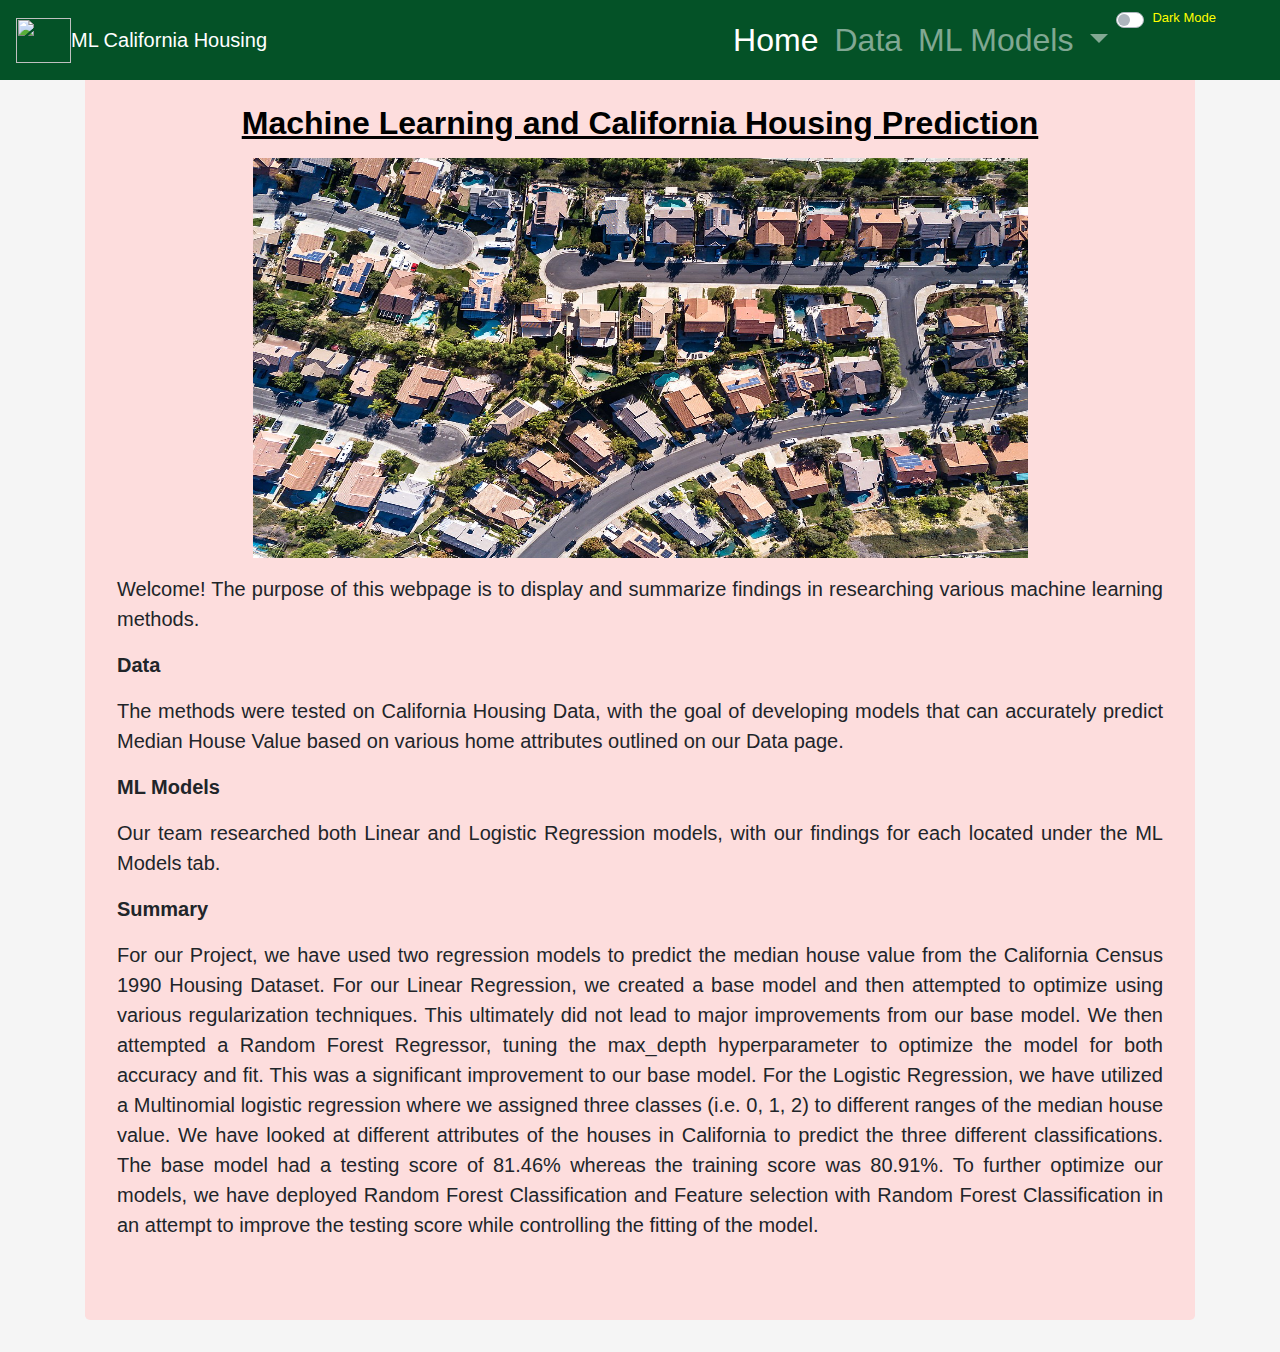
==== index.html @ 43435b26 "Merge branch 'main' of github.com:ericjbutton/california-housing-ML" ====
<!DOCTYPE html>
<html lang="en-us">

<head>
  <link rel="icon" href="Images/House_icon.png"
  <meta charset="UTF-8">
  <title>California Housing Machine Learning</title>

 <!-- Bring in our bootstrap stylesheet -->

 
<link rel="stylesheet" href="https://stackpath.bootstrapcdn.com/bootstrap/4.3.1/css/bootstrap.min.css" integrity="sha384-ggOyR0iXCbMQv3Xipma34MD+dH/1fQ784/j6cY/iJTQUOhcWr7x9JvoRxT2MZw1T" crossorigin="anonymous">

 <script src="https://code.jquery.com/jquery-3.3.1.slim.min.js" integrity="sha384-q8i/X+965DzO0rT7abK41JStQIAqVgRVzpbzo5smXKp4YfRvH+8abtTE1Pi6jizo" crossorigin="anonymous"></script>
 <script src="https://cdnjs.cloudflare.com/ajax/libs/popper.js/1.14.7/umd/popper.min.js" integrity="sha384-UO2eT0CpHqdSJQ6hJty5KVphtPhzWj9WO1clHTMGa3JDZwrnQq4sF86dIHNDz0W1" crossorigin="anonymous"></script>
 <script src="https://stackpath.bootstrapcdn.com/bootstrap/4.3.1/js/bootstrap.min.js" integrity="sha384-JjSmVgyd0p3pXB1rRibZUAYoIIy6OrQ6VrjIEaFf/nJGzIxFDsf4x0xIM+B07jRM" crossorigin="anonymous"></script>

 <link rel="stylesheet" href="html_files/style.css">
</head>

<body>
    <nav class="navbar fixed-top navbar-expand-lg navbar-dark">
      <img src="Images/california-flag-acegif-1.gif" height="45" width="55">
        <a class="navbar-brand" href="index.html">ML California Housing</a>
        <button class="navbar-toggler" type="button" data-toggle="collapse" data-target="#navbarColor01" aria-controls="navbarColor01" aria-expanded="false" aria-label="Toggle navigation">
          <span class="navbar-toggler-icon"></span>
        </button>      
      
        <div class="collapse navbar-collapse" id="navbarColor01">
          <ul class="navbar-nav ml-auto">
            <li class="nav-item active">
              <a class="nav-link" href="index.html"> Home <span class="sr-only">(current)</span></a>
            </li>
            <li class="nav-item">
                <a class="nav-link" href="html_files/data.html">Data</a>
              </li>
            <li class="nav-item dropdown">
                <a class="nav-link dropdown-toggle" href="#" id="navbarDropdown" role="button" data-toggle="dropdown" aria-haspopup="true" aria-expanded="false">
                  ML Models
                </a>
                <div class="dropdown-menu" aria-labelledby="navbarDropdown">
                  <a class="dropdown-item" href="html_files/logistic.html">Logistic Regression </a>
                  <a class="dropdown-item" href="html_files/linear_regression.html">Linear Regression</a>
                  
                </div>
              </li>
              <div class="custom-control custom-switch mr-5">
                <input type="checkbox" class="custom-control-input" id="selector">
                <label class="custom-control-label" for="selector">Dark Mode</label>
              </div>
          </ul>
          </div>
        </nav>
  <div class="container">


  
      <!-- Row 1 -->
      <div class="row">
        <div class="col-12 col-sm-12 col-md-12">
            <div class="jumbotron">
              <h1><strong>Machine Learning and California Housing Prediction</strong></h1>
              <p> <center> <img src="Images/California_housing.jpg" height="400" width="775"></center></p>
              <p>Welcome! The purpose of this webpage is to display and summarize findings in researching various machine learning methods.</p>
              <p><strong>Data</strong></p>
              <p>The methods were tested on California Housing Data, with the goal of developing models that can accurately predict Median House Value based on various home attributes outlined on our Data page.</p>
              <p><strong>ML Models</strong></p>
              <p>Our team researched both Linear and Logistic Regression models, with our findings for each located under the ML Models tab.</p>
              <p><strong>Summary</strong></p>
              <p>For our Project, we have used two regression models to predict the median house value from the California Census 1990 Housing Dataset. For our Linear Regression, we created a base model and then attempted to optimize using various regularization techniques. This ultimately did not lead to major improvements from our base model.
                We then attempted a Random Forest Regressor, tuning the max_depth hyperparameter to optimize the model for both accuracy and fit. This was a significant improvement to our base model. For the Logistic Regression, we have utilized a Multinomial logistic regression where we assigned three classes (i.e. 0, 1, 2) to different ranges of the median house value. We have looked at different attributes of the houses in California to predict the three different classifications. The base model had a testing score of 81.46% whereas the training score was 80.91%. To further optimize our models, we have deployed Random Forest Classification and Feature selection with Random Forest Classification in an attempt to improve the testing score while controlling the fitting of the model.  
              </p>
        </div>
    </div>
      </div>
      </div>

      <script>
        $(document).ready(function(){
          $("#selector").change(function(){
            $("body").toggleClass("bg-secondary");
            $(".custom-control-label").toggleClass("text-white");
            $("h1").toggleClass("text-white");
            $("p").toggleClass("text-white");
            $(".jumbotron").toggleClass("bg-dark");
          });
        });
      </script>
</body>
</html>
---- html_files/style.css ----
body{
    background-color: whitesmoke;
}

.container{
    padding-top: 40px;
}

h1{
    color: black;
    font-size: 200%;
    font-weight: bold;
    text-decoration: underline;
    text-align: center;
}

h2{
    font-size: 175%;
    font-weight: bold;
    text-decoration: underline;
}

p{
    font-size: 125%;
    text-align: justify;
}

.col-xl-3{
    text-align: center;
    border: 30px;
    padding: 10px;
}

.col-lg-4{
    text-align: left;
}

.col-lg-6{
    text-align: center;
}

.col-lg-10{
    text-align: center;
}

.img-responsive{
    border: 20px;
    box-shadow: 10px 10px 5px lightslategray;
}


#a1{
    box-shadow: 10px 10px 5px lightslategray;
    position: relative;
}

#a2{
    text-align: center;
    margin-left: 40px;
    margin-right: 20px;
}

#a3{
    color: rgb(2, 2, 182);
    margin: auto;
    text-align: center;
}

#a4{
    margin: 10px;
}

.button{
    align-items: center;
}


.navbar{
    text-align: right;
    background-color: rgb(4, 82, 39);
    color: rgb(51, 131, 250);
    font-size: xx-large;  
}

.navbar-brand{
    
}

#a0{
    color: rgb(51, 131, 250);
    font-size: large;
}

.nav-link:hover{
    color: greenyellow;
}

th {
    border: 2px solid black;
    text-align: center;
    padding: 10px;
    color: white;
    background: black
}

td {
    border: 2px solid black;
    text-align: center;
    padding: 10px;
    background: white;
  }

  .custom-control{
    text-align: center;
    color: yellow;
    font-size: small
  }

  .jumbotron{
    background-color: rgb(253, 221, 221)
  }
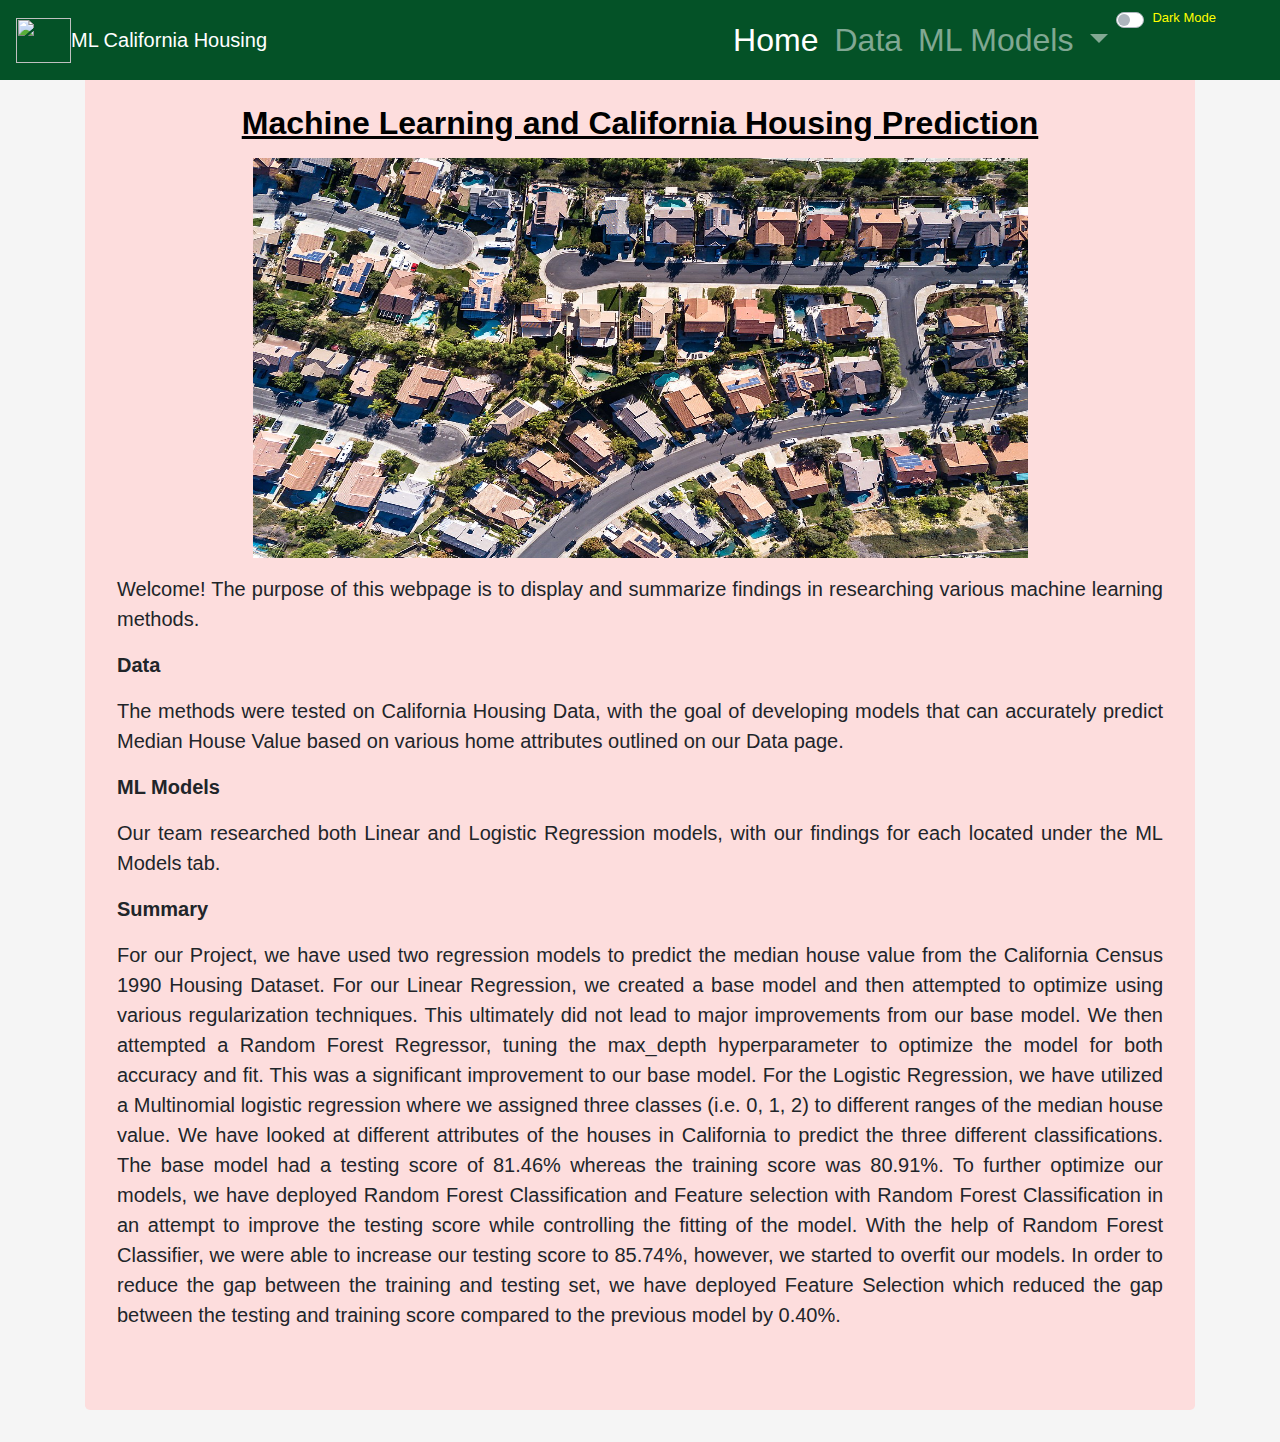
==== commit 78343619: "change" ====
--- a/index.html
+++ b/index.html
@@ -68,7 +68,7 @@
               <p>Our team researched both Linear and Logistic Regression models, with our findings for each located under the ML Models tab.</p>
               <p><strong>Summary</strong></p>
               <p>For our Project, we have used two regression models to predict the median house value from the California Census 1990 Housing Dataset. For our Linear Regression, we created a base model and then attempted to optimize using various regularization techniques. This ultimately did not lead to major improvements from our base model.
-                We then attempted a Random Forest Regressor, tuning the max_depth hyperparameter to optimize the model for both accuracy and fit. This was a significant improvement to our base model. For the Logistic Regression, we have utilized a Multinomial logistic regression where we assigned three classes (i.e. 0, 1, 2) to different ranges of the median house value. We have looked at different attributes of the houses in California to predict the three different classifications. The base model had a testing score of 81.46% whereas the training score was 80.91%. To further optimize our models, we have deployed Random Forest Classification and Feature selection with Random Forest Classification in an attempt to improve the testing score while controlling the fitting of the model.  
+                We then attempted a Random Forest Regressor, tuning the max_depth hyperparameter to optimize the model for both accuracy and fit. This was a significant improvement to our base model. For the Logistic Regression, we have utilized a Multinomial logistic regression where we assigned three classes (i.e. 0, 1, 2) to different ranges of the median house value. We have looked at different attributes of the houses in California to predict the three different classifications. The base model had a testing score of 81.46% whereas the training score was 80.91%. To further optimize our models, we have deployed Random Forest Classification and Feature selection with Random Forest Classification in an attempt to improve the testing score while controlling the fitting of the model. With the help of Random Forest Classifier, we were able to increase our testing score to 85.74%, however, we started to overfit our models. In order to reduce the gap between the training and testing set, we have deployed Feature Selection which reduced the gap between the testing and training score compared to the previous model by 0.40%.
               </p>
         </div>
     </div>
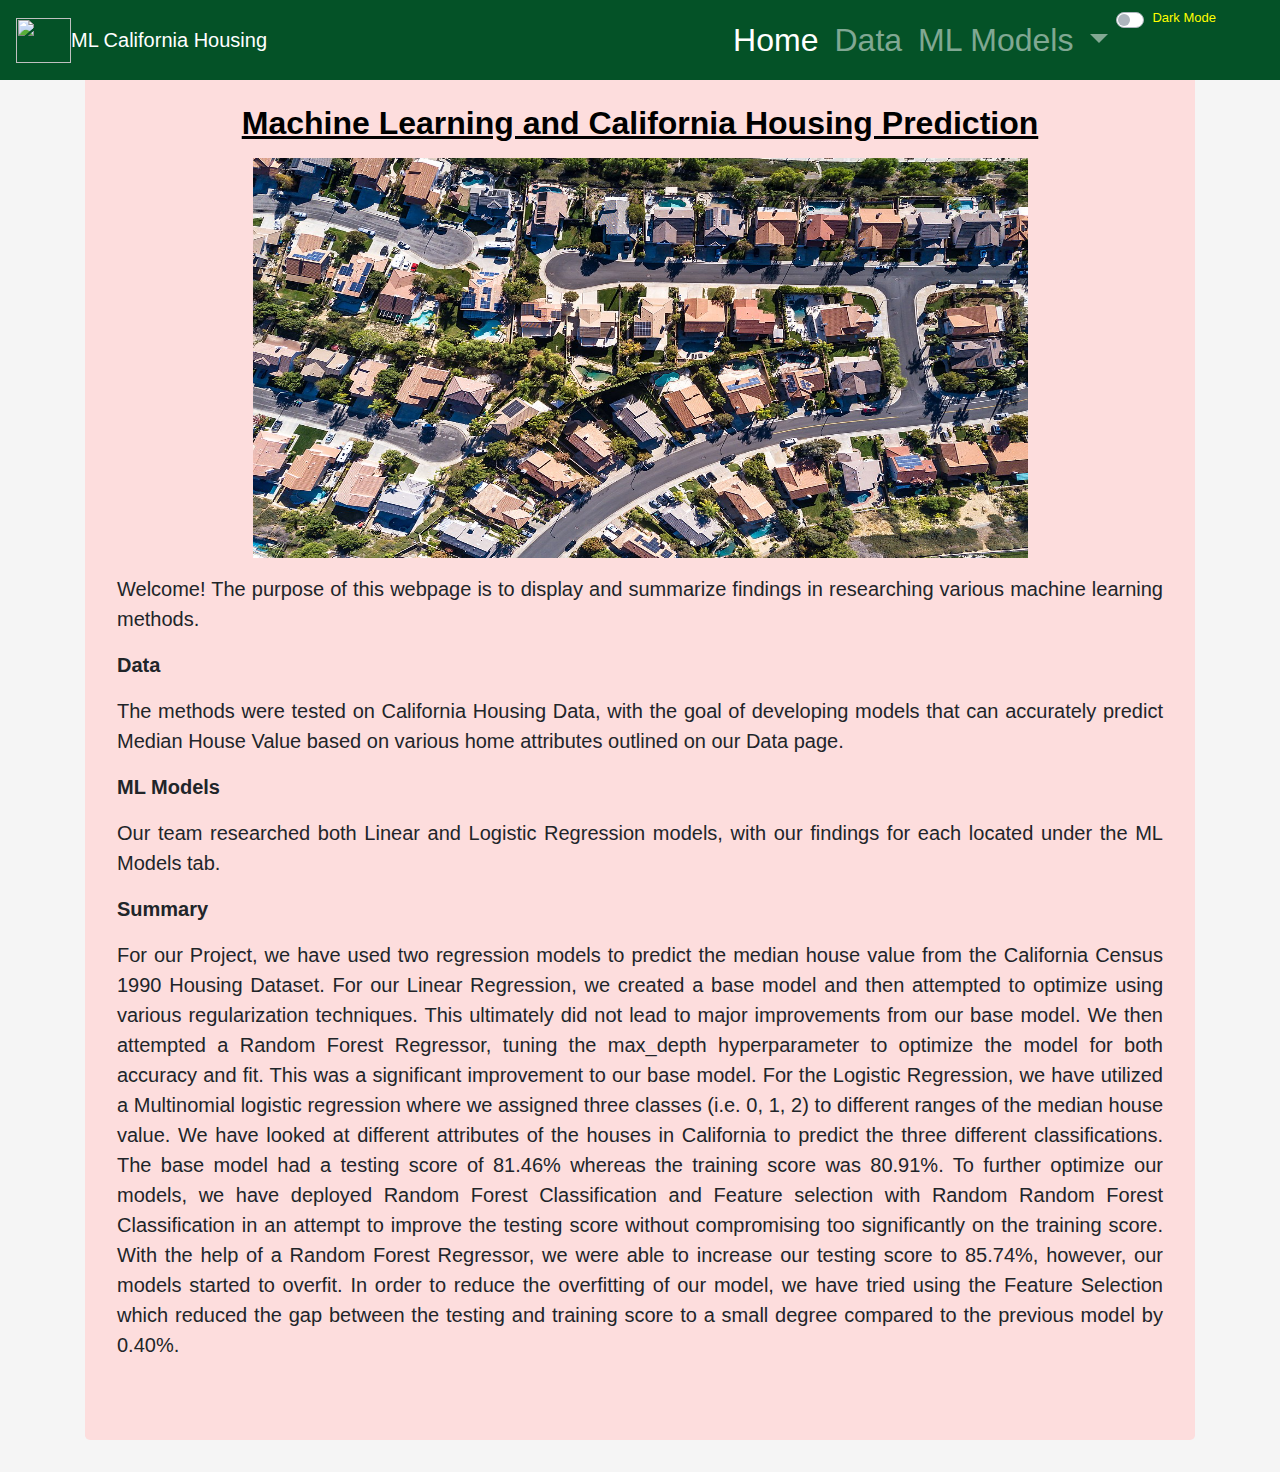
==== commit 0a814073: "updated." ====
--- a/index.html
+++ b/index.html
@@ -68,7 +68,7 @@
               <p>Our team researched both Linear and Logistic Regression models, with our findings for each located under the ML Models tab.</p>
               <p><strong>Summary</strong></p>
               <p>For our Project, we have used two regression models to predict the median house value from the California Census 1990 Housing Dataset. For our Linear Regression, we created a base model and then attempted to optimize using various regularization techniques. This ultimately did not lead to major improvements from our base model.
-                We then attempted a Random Forest Regressor, tuning the max_depth hyperparameter to optimize the model for both accuracy and fit. This was a significant improvement to our base model. For the Logistic Regression, we have utilized a Multinomial logistic regression where we assigned three classes (i.e. 0, 1, 2) to different ranges of the median house value. We have looked at different attributes of the houses in California to predict the three different classifications. The base model had a testing score of 81.46% whereas the training score was 80.91%. To further optimize our models, we have deployed Random Forest Classification and Feature selection with Random Forest Classification in an attempt to improve the testing score while controlling the fitting of the model. With the help of Random Forest Classifier, we were able to increase our testing score to 85.74%, however, we started to overfit our models. In order to reduce the gap between the training and testing set, we have deployed Feature Selection which reduced the gap between the testing and training score compared to the previous model by 0.40%.
+                We then attempted a Random Forest Regressor, tuning the max_depth hyperparameter to optimize the model for both accuracy and fit. This was a significant improvement to our base model. For the Logistic Regression, we have utilized a Multinomial logistic regression where we assigned three classes (i.e. 0, 1, 2) to different ranges of the median house value. We have looked at different attributes of the houses in California to predict the three different classifications. The base model had a testing score of 81.46% whereas the training score was 80.91%. To further optimize our models, we have deployed Random Forest Classification and Feature selection with Random Random Forest Classification in an attempt to improve the testing score without compromising too significantly on the training score. With the help of a Random Forest Regressor, we were able to increase our testing score to 85.74%, however, our models started to overfit. In order to reduce the overfitting of our model, we have tried using the Feature Selection which reduced the gap between the testing and training score to a small degree compared to the previous model by 0.40%.
               </p>
         </div>
     </div>
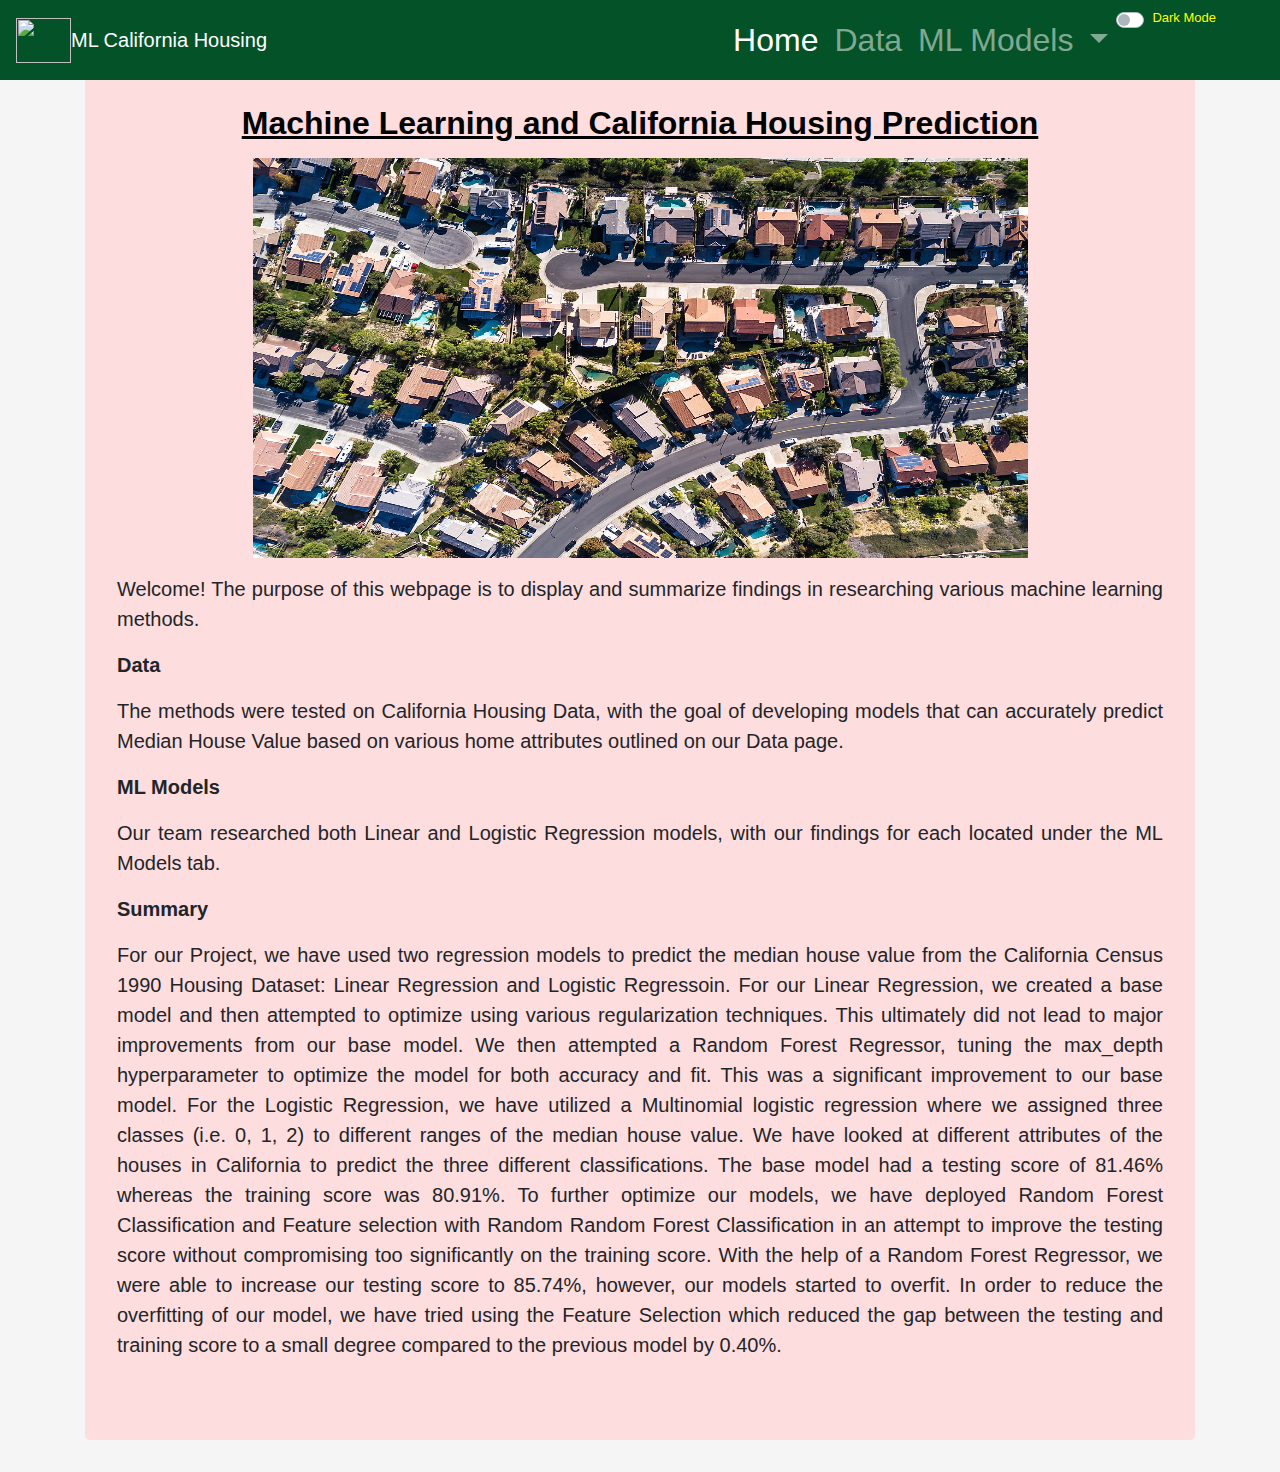
==== commit a47ed59c: "updated." ====
--- a/index.html
+++ b/index.html
@@ -67,7 +67,7 @@
               <p><strong>ML Models</strong></p>
               <p>Our team researched both Linear and Logistic Regression models, with our findings for each located under the ML Models tab.</p>
               <p><strong>Summary</strong></p>
-              <p>For our Project, we have used two regression models to predict the median house value from the California Census 1990 Housing Dataset. For our Linear Regression, we created a base model and then attempted to optimize using various regularization techniques. This ultimately did not lead to major improvements from our base model.
+              <p>For our Project, we have used two regression models to predict the median house value from the California Census 1990 Housing Dataset: Linear Regression and Logistic Regressoin. For our Linear Regression, we created a base model and then attempted to optimize using various regularization techniques. This ultimately did not lead to major improvements from our base model.
                 We then attempted a Random Forest Regressor, tuning the max_depth hyperparameter to optimize the model for both accuracy and fit. This was a significant improvement to our base model. For the Logistic Regression, we have utilized a Multinomial logistic regression where we assigned three classes (i.e. 0, 1, 2) to different ranges of the median house value. We have looked at different attributes of the houses in California to predict the three different classifications. The base model had a testing score of 81.46% whereas the training score was 80.91%. To further optimize our models, we have deployed Random Forest Classification and Feature selection with Random Random Forest Classification in an attempt to improve the testing score without compromising too significantly on the training score. With the help of a Random Forest Regressor, we were able to increase our testing score to 85.74%, however, our models started to overfit. In order to reduce the overfitting of our model, we have tried using the Feature Selection which reduced the gap between the testing and training score to a small degree compared to the previous model by 0.40%.
               </p>
         </div>
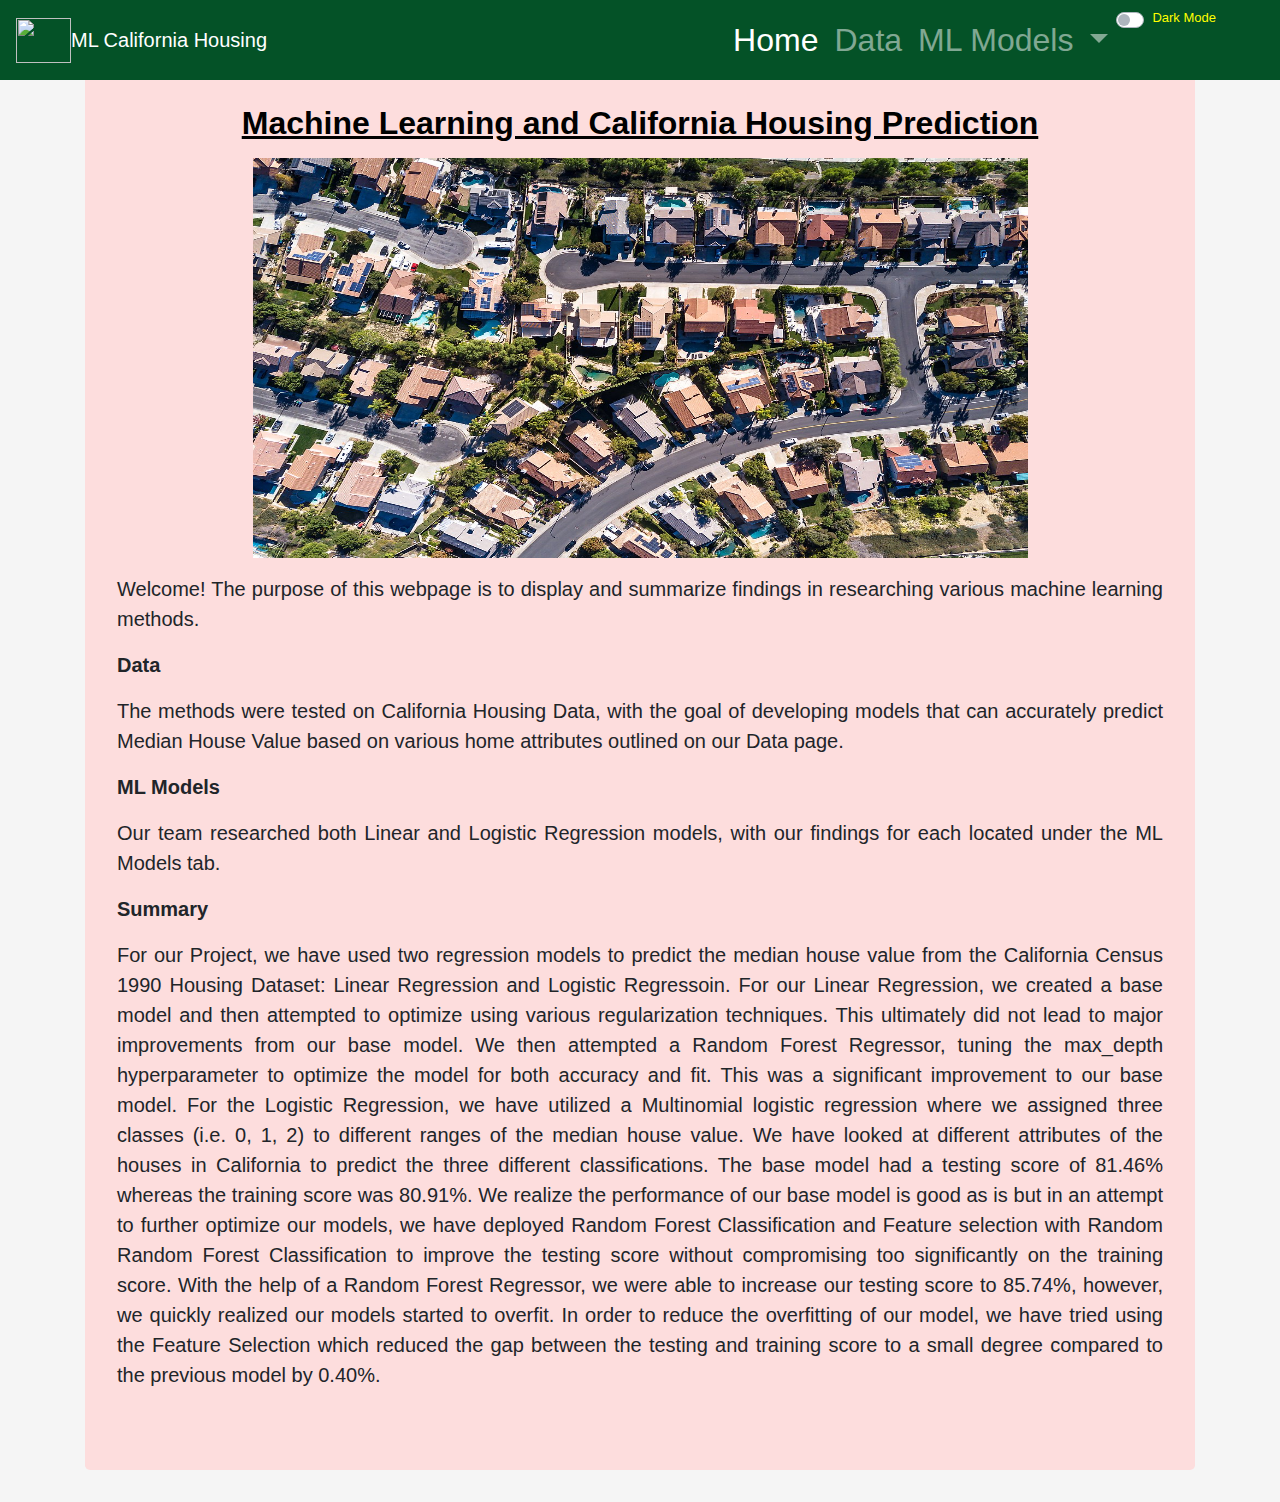
==== commit e455a269: "updated notebook and deleted untitled versions and updated a random forest plot with varying max dep" ====
--- a/index.html
+++ b/index.html
@@ -68,7 +68,7 @@
               <p>Our team researched both Linear and Logistic Regression models, with our findings for each located under the ML Models tab.</p>
               <p><strong>Summary</strong></p>
               <p>For our Project, we have used two regression models to predict the median house value from the California Census 1990 Housing Dataset: Linear Regression and Logistic Regressoin. For our Linear Regression, we created a base model and then attempted to optimize using various regularization techniques. This ultimately did not lead to major improvements from our base model.
-                We then attempted a Random Forest Regressor, tuning the max_depth hyperparameter to optimize the model for both accuracy and fit. This was a significant improvement to our base model. For the Logistic Regression, we have utilized a Multinomial logistic regression where we assigned three classes (i.e. 0, 1, 2) to different ranges of the median house value. We have looked at different attributes of the houses in California to predict the three different classifications. The base model had a testing score of 81.46% whereas the training score was 80.91%. To further optimize our models, we have deployed Random Forest Classification and Feature selection with Random Random Forest Classification in an attempt to improve the testing score without compromising too significantly on the training score. With the help of a Random Forest Regressor, we were able to increase our testing score to 85.74%, however, our models started to overfit. In order to reduce the overfitting of our model, we have tried using the Feature Selection which reduced the gap between the testing and training score to a small degree compared to the previous model by 0.40%.
+                We then attempted a Random Forest Regressor, tuning the max_depth hyperparameter to optimize the model for both accuracy and fit. This was a significant improvement to our base model. For the Logistic Regression, we have utilized a Multinomial logistic regression where we assigned three classes (i.e. 0, 1, 2) to different ranges of the median house value. We have looked at different attributes of the houses in California to predict the three different classifications. The base model had a testing score of 81.46% whereas the training score was 80.91%. We realize the performance of our base model is good as is but in an attempt to further optimize our models, we have deployed Random Forest Classification and Feature selection with Random Random Forest Classification to improve the testing score without compromising too significantly on the training score. With the help of a Random Forest Regressor, we were able to increase our testing score to 85.74%, however, we quickly realized our models started to overfit. In order to reduce the overfitting of our model, we have tried using the Feature Selection which reduced the gap between the testing and training score to a small degree compared to the previous model by 0.40%.
               </p>
         </div>
     </div>
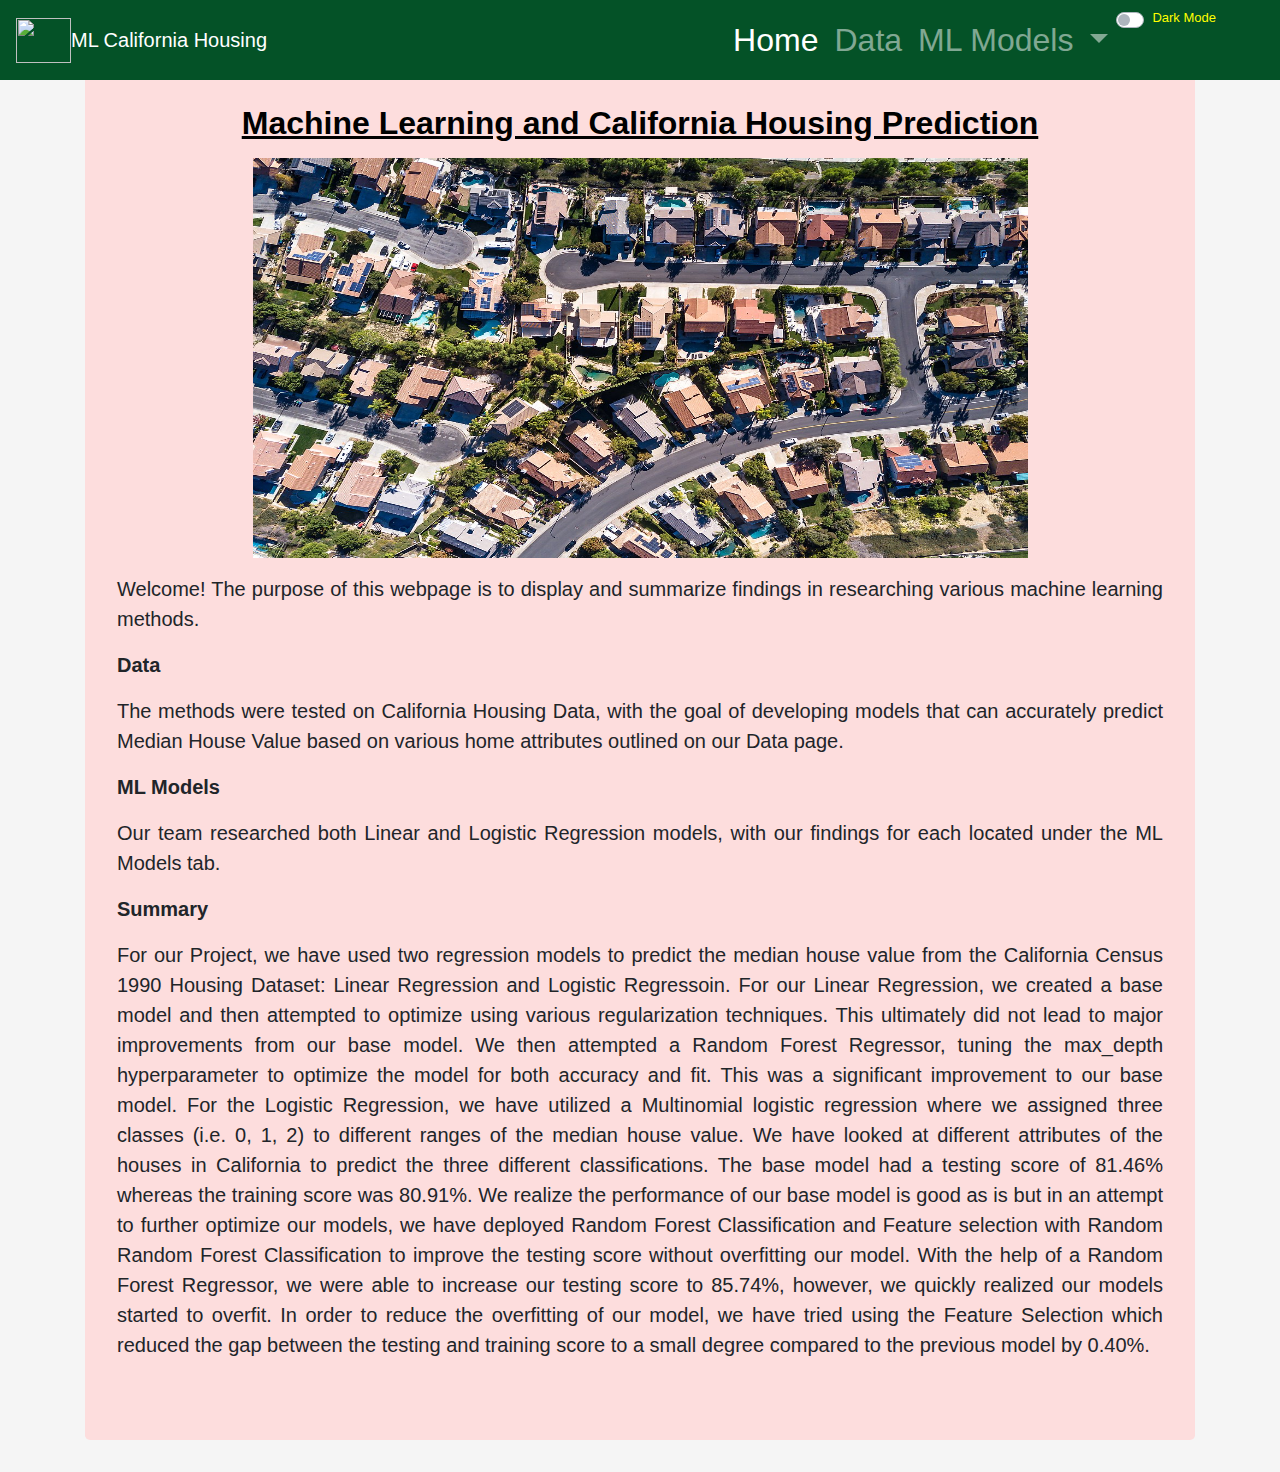
==== commit d897a914: "updated minor tweaks." ====
--- a/index.html
+++ b/index.html
@@ -68,7 +68,7 @@
               <p>Our team researched both Linear and Logistic Regression models, with our findings for each located under the ML Models tab.</p>
               <p><strong>Summary</strong></p>
               <p>For our Project, we have used two regression models to predict the median house value from the California Census 1990 Housing Dataset: Linear Regression and Logistic Regressoin. For our Linear Regression, we created a base model and then attempted to optimize using various regularization techniques. This ultimately did not lead to major improvements from our base model.
-                We then attempted a Random Forest Regressor, tuning the max_depth hyperparameter to optimize the model for both accuracy and fit. This was a significant improvement to our base model. For the Logistic Regression, we have utilized a Multinomial logistic regression where we assigned three classes (i.e. 0, 1, 2) to different ranges of the median house value. We have looked at different attributes of the houses in California to predict the three different classifications. The base model had a testing score of 81.46% whereas the training score was 80.91%. We realize the performance of our base model is good as is but in an attempt to further optimize our models, we have deployed Random Forest Classification and Feature selection with Random Random Forest Classification to improve the testing score without compromising too significantly on the training score. With the help of a Random Forest Regressor, we were able to increase our testing score to 85.74%, however, we quickly realized our models started to overfit. In order to reduce the overfitting of our model, we have tried using the Feature Selection which reduced the gap between the testing and training score to a small degree compared to the previous model by 0.40%.
+                We then attempted a Random Forest Regressor, tuning the max_depth hyperparameter to optimize the model for both accuracy and fit. This was a significant improvement to our base model. For the Logistic Regression, we have utilized a Multinomial logistic regression where we assigned three classes (i.e. 0, 1, 2) to different ranges of the median house value. We have looked at different attributes of the houses in California to predict the three different classifications. The base model had a testing score of 81.46% whereas the training score was 80.91%. We realize the performance of our base model is good as is but in an attempt to further optimize our models, we have deployed Random Forest Classification and Feature selection with Random Random Forest Classification to improve the testing score without overfitting our model. With the help of a Random Forest Regressor, we were able to increase our testing score to 85.74%, however, we quickly realized our models started to overfit. In order to reduce the overfitting of our model, we have tried using the Feature Selection which reduced the gap between the testing and training score to a small degree compared to the previous model by 0.40%.
               </p>
         </div>
     </div>
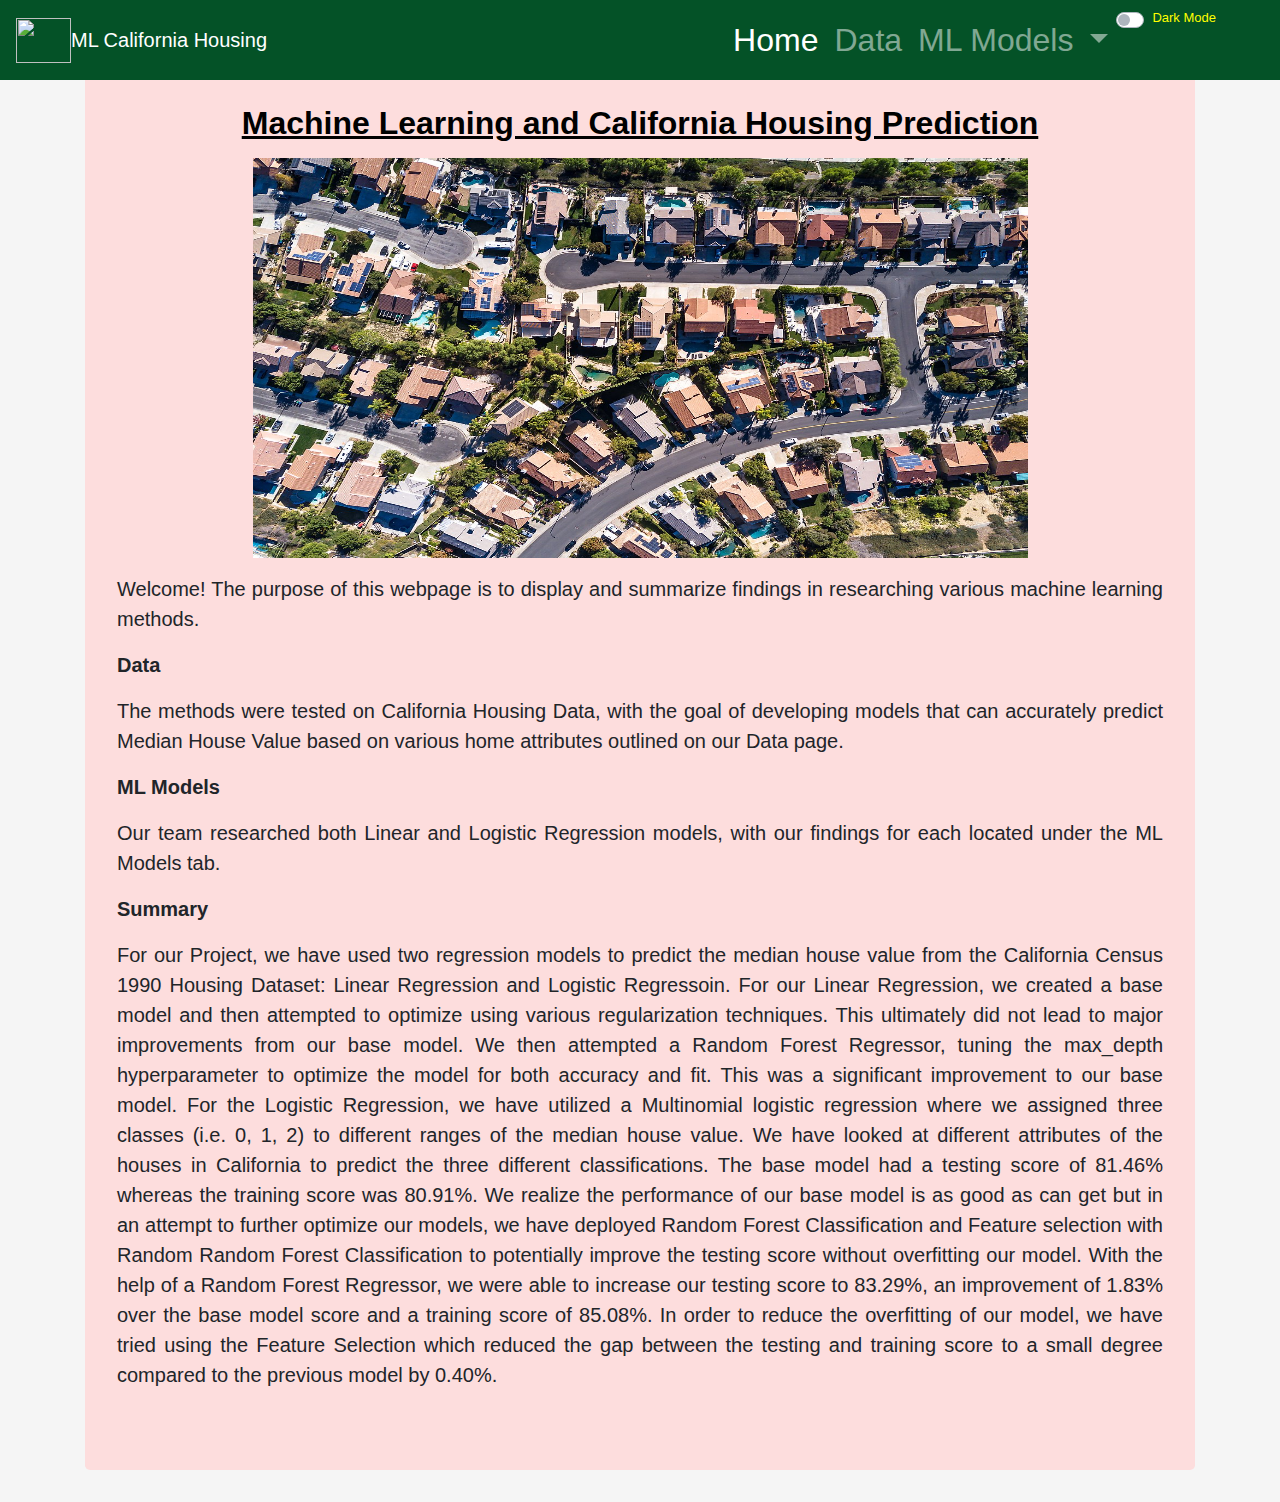
==== commit e90a5325: "updated." ====
--- a/index.html
+++ b/index.html
@@ -68,7 +68,7 @@
               <p>Our team researched both Linear and Logistic Regression models, with our findings for each located under the ML Models tab.</p>
               <p><strong>Summary</strong></p>
               <p>For our Project, we have used two regression models to predict the median house value from the California Census 1990 Housing Dataset: Linear Regression and Logistic Regressoin. For our Linear Regression, we created a base model and then attempted to optimize using various regularization techniques. This ultimately did not lead to major improvements from our base model.
-                We then attempted a Random Forest Regressor, tuning the max_depth hyperparameter to optimize the model for both accuracy and fit. This was a significant improvement to our base model. For the Logistic Regression, we have utilized a Multinomial logistic regression where we assigned three classes (i.e. 0, 1, 2) to different ranges of the median house value. We have looked at different attributes of the houses in California to predict the three different classifications. The base model had a testing score of 81.46% whereas the training score was 80.91%. We realize the performance of our base model is good as is but in an attempt to further optimize our models, we have deployed Random Forest Classification and Feature selection with Random Random Forest Classification to improve the testing score without overfitting our model. With the help of a Random Forest Regressor, we were able to increase our testing score to 85.74%, however, we quickly realized our models started to overfit. In order to reduce the overfitting of our model, we have tried using the Feature Selection which reduced the gap between the testing and training score to a small degree compared to the previous model by 0.40%.
+                We then attempted a Random Forest Regressor, tuning the max_depth hyperparameter to optimize the model for both accuracy and fit. This was a significant improvement to our base model. For the Logistic Regression, we have utilized a Multinomial logistic regression where we assigned three classes (i.e. 0, 1, 2) to different ranges of the median house value. We have looked at different attributes of the houses in California to predict the three different classifications. The base model had a testing score of 81.46% whereas the training score was 80.91%. We realize the performance of our base model is as good as can get but in an attempt to further optimize our models, we have deployed Random Forest Classification and Feature selection with Random Random Forest Classification to potentially improve the testing score without overfitting our model. With the help of a Random Forest Regressor, we were able to increase our testing score to 83.29%, an improvement of 1.83% over the base model score and a training score of 85.08%. In order to reduce the overfitting of our model, we have tried using the Feature Selection which reduced the gap between the testing and training score to a small degree compared to the previous model by 0.40%.
               </p>
         </div>
     </div>
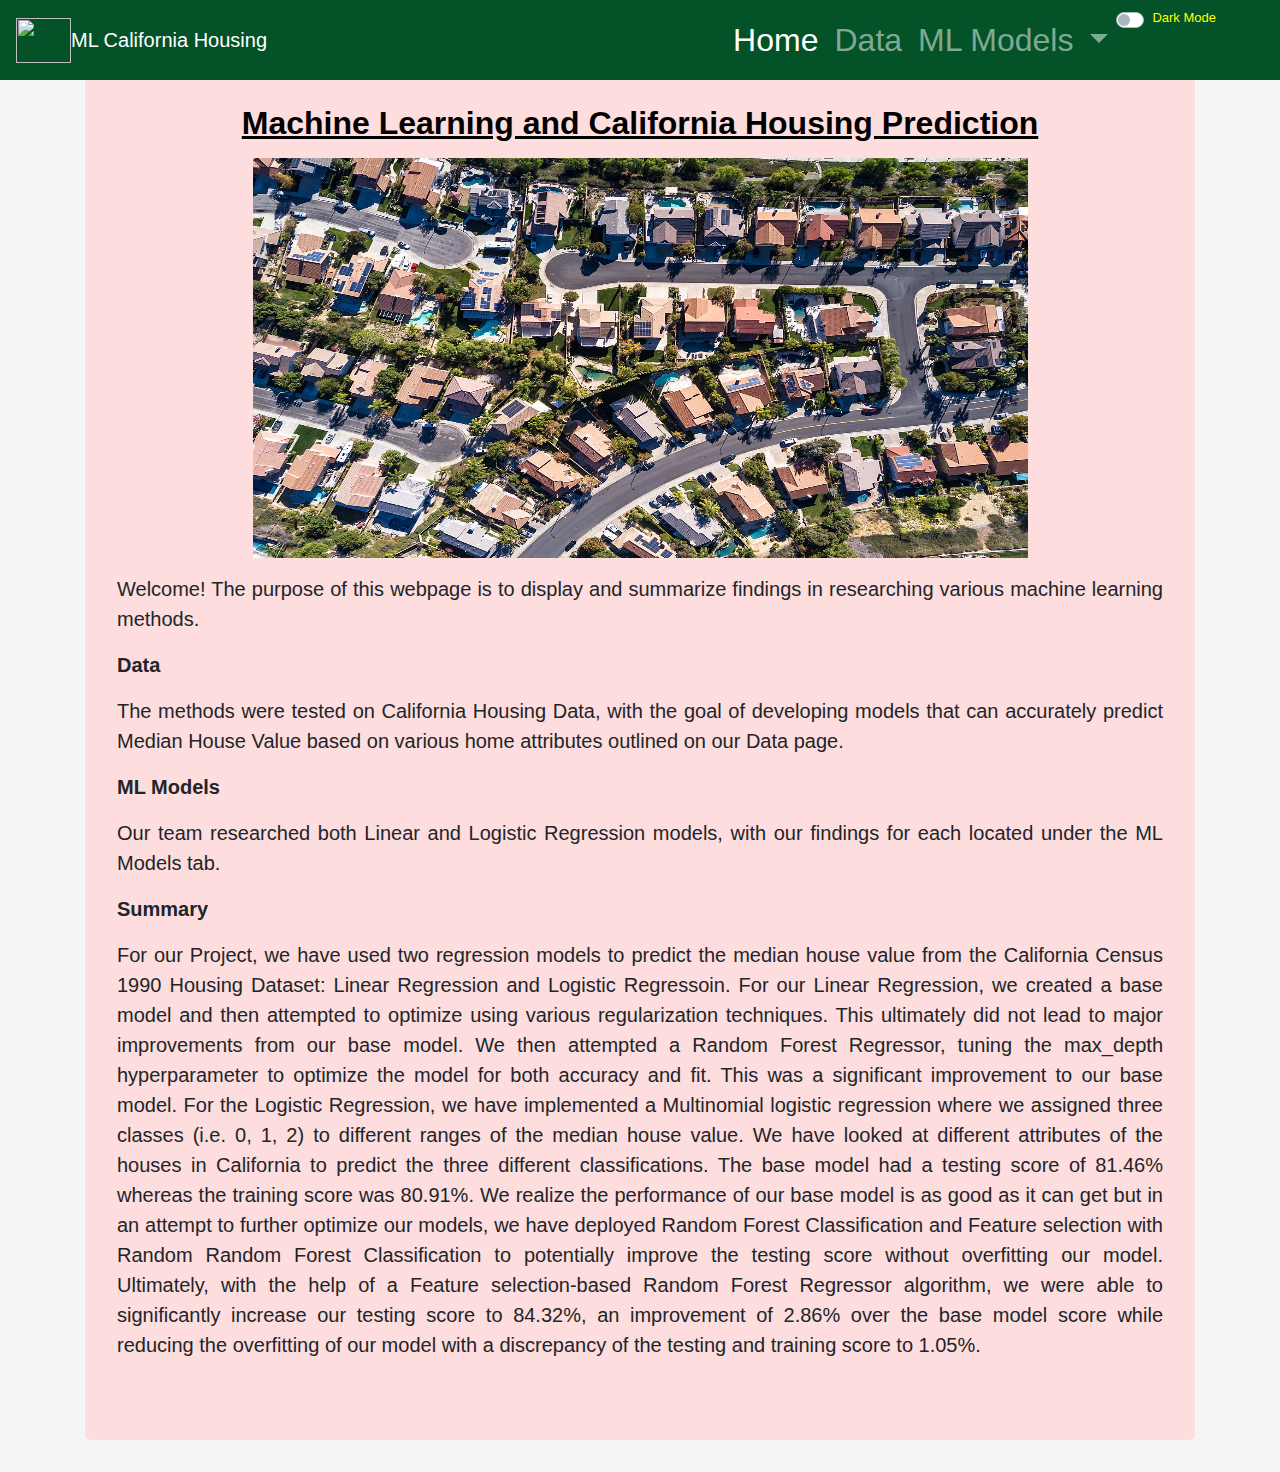
==== commit e53b02c6: "updated." ====
--- a/index.html
+++ b/index.html
@@ -68,7 +68,7 @@
               <p>Our team researched both Linear and Logistic Regression models, with our findings for each located under the ML Models tab.</p>
               <p><strong>Summary</strong></p>
               <p>For our Project, we have used two regression models to predict the median house value from the California Census 1990 Housing Dataset: Linear Regression and Logistic Regressoin. For our Linear Regression, we created a base model and then attempted to optimize using various regularization techniques. This ultimately did not lead to major improvements from our base model.
-                We then attempted a Random Forest Regressor, tuning the max_depth hyperparameter to optimize the model for both accuracy and fit. This was a significant improvement to our base model. For the Logistic Regression, we have utilized a Multinomial logistic regression where we assigned three classes (i.e. 0, 1, 2) to different ranges of the median house value. We have looked at different attributes of the houses in California to predict the three different classifications. The base model had a testing score of 81.46% whereas the training score was 80.91%. We realize the performance of our base model is as good as can get but in an attempt to further optimize our models, we have deployed Random Forest Classification and Feature selection with Random Random Forest Classification to potentially improve the testing score without overfitting our model. With the help of a Random Forest Regressor, we were able to increase our testing score to 83.29%, an improvement of 1.83% over the base model score and a training score of 85.08%. In order to reduce the overfitting of our model, we have tried using the Feature Selection which reduced the gap between the testing and training score to a small degree compared to the previous model by 0.40%.
+                We then attempted a Random Forest Regressor, tuning the max_depth hyperparameter to optimize the model for both accuracy and fit. This was a significant improvement to our base model. For the Logistic Regression, we have implemented a Multinomial logistic regression where we assigned three classes (i.e. 0, 1, 2) to different ranges of the median house value. We have looked at different attributes of the houses in California to predict the three different classifications. The base model had a testing score of 81.46% whereas the training score was 80.91%. We realize the performance of our base model is as good as it can get but in an attempt to further optimize our models, we have deployed Random Forest Classification and Feature selection with Random Random Forest Classification to potentially improve the testing score without overfitting our model. Ultimately, with the help of a Feature selection-based Random Forest Regressor algorithm, we were able to significantly increase our testing score to 84.32%, an improvement of 2.86% over the base model score while reducing the overfitting of our model with a discrepancy of the testing and training score to 1.05%.
               </p>
         </div>
     </div>
